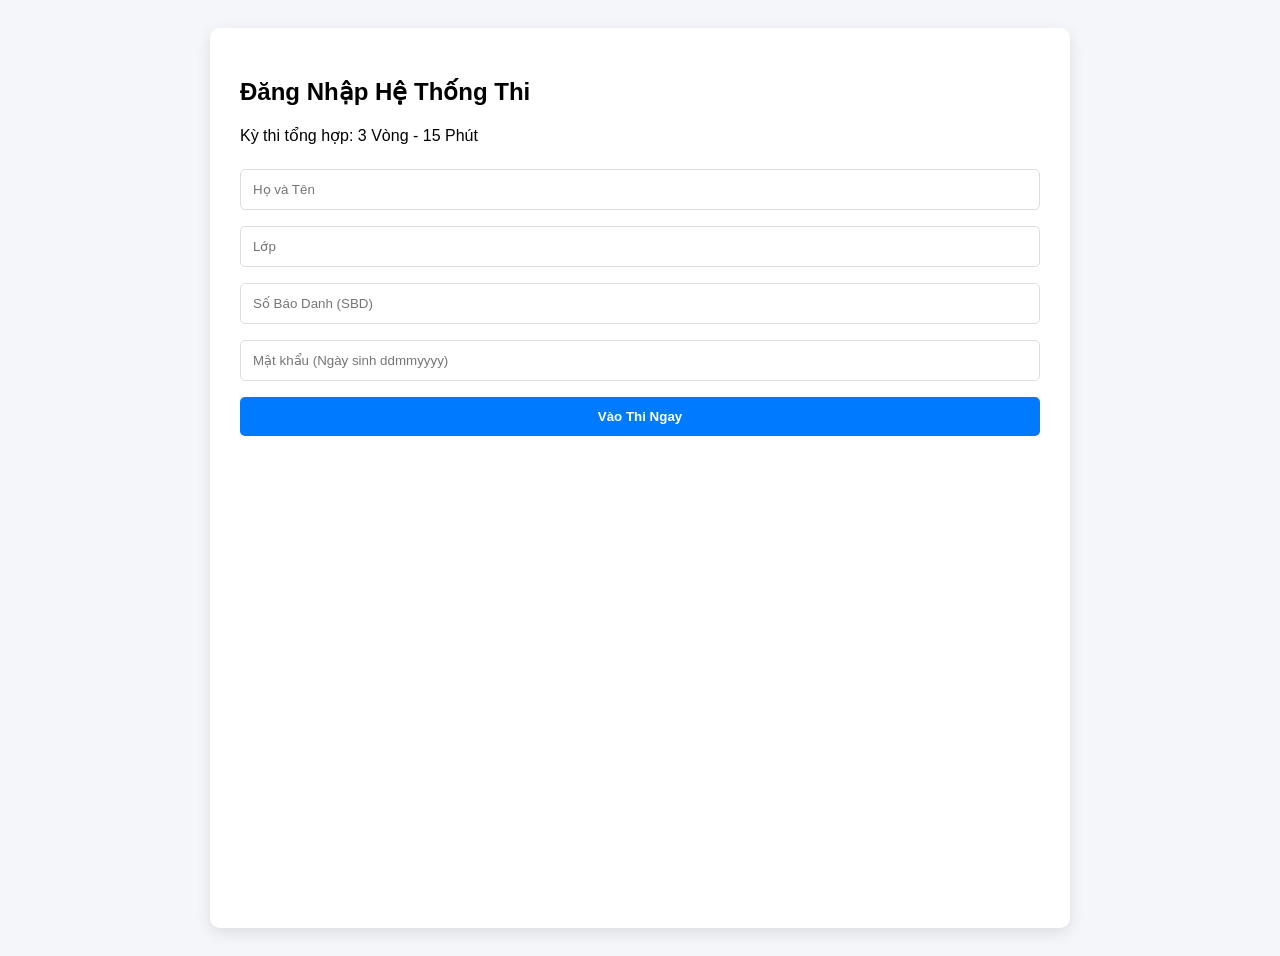
==== index.html @ c5b40950 "change name html file" ====
<!DOCTYPE html>
<html lang="vi">
<head>
    <meta charset="UTF-8">
    <meta name="viewport" content="width=device-width, initial-scale=1.0">
    <title>Cuộc Thi Tiếng Anh Online</title>
    <link rel="stylesheet" href="style.css">
    <link rel="icon" href="data:;base64,iVBORw0KGgo="> </head>
<body>

    <div id="login-container">
        <h2>Đăng Nhập Hệ Thống Thi</h2>
        <p class="sub-title">Kỳ thi tổng hợp: 3 Vòng - 15 Phút</p>
        
        <div class="input-group">
            <input type="text" id="student-name" placeholder="Họ và Tên">
            <input type="text" id="student-class" placeholder="Lớp">
            <input type="text" id="student-sbd" placeholder="Số Báo Danh (SBD)">
            <input type="password" id="student-password" placeholder="Mật khẩu (Ngày sinh ddmmyyyy)">
        </div>
        
        <button id="start-btn">Vào Thi Ngay</button>
        <p id="login-message" class="message"></p>
    </div>

    <div id="quiz-container" class="hidden">
        <div class="quiz-header">
            <div class="header-info">
                <h3>Bài Thi Tổng Hợp</h3>
                <p style="font-size: 0.9em; color: #666;">Thí sinh lưu ý thời gian làm bài</p>
            </div>
            <div id="timer">
                Thời gian còn lại: <span id="time-left">15:00</span>
            </div>
        </div>
        
        <div id="questions-wrapper">
            </div>

        <div class="submit-section">
            <button id="submit-btn">Nộp Bài Thi</button>
        </div>
    </div>

    <div id="result-container" class="hidden">
        <div class="result-box">
            <h2>Kết Quả Nộp Bài</h2>
            <div class="result-icon">📝</div>
            <p id="result-message" class="message"></p>
            <p id="result-detail" style="color: #555; margin-top: 10px;"></p>
            <p style="font-size: 0.8em; color: #888; margin-top: 20px;">Hệ thống đã ghi nhận kết quả. Bạn có thể tắt trình duyệt.</p>
        </div>
    </div>

    <script src="script.js"></script>

</body>
</html>
---- style.css ----
/* --- CƠ BẢN --- */
body { font-family: 'Segoe UI', Tahoma, Geneva, Verdana, sans-serif; background-color: #f4f6f9; display: flex; justify-content: center; padding: 20px; min-height: 100vh; }
.hidden { display: none !important; }
#login-container, #quiz-container, #result-container { background: white; padding: 30px; border-radius: 10px; box-shadow: 0 5px 15px rgba(0,0,0,0.1); width: 100%; max-width: 800px; }

/* --- INPUT & BUTTON --- */
input, select, button { width: 100%; padding: 12px; margin: 8px 0; border: 1px solid #ddd; border-radius: 5px; box-sizing: border-box; }
button { background-color: #007bff; color: white; border: none; font-weight: bold; cursor: pointer; transition: 0.3s; }
button:hover { background-color: #0056b3; }
button:disabled { background-color: #ccc; cursor: not-allowed; }

/* --- CÂU HỎI --- */
.question-block { margin-bottom: 30px; padding-bottom: 20px; border-bottom: 1px solid #eee; }
.question-text { font-weight: 600; font-size: 1.1em; color: #333; margin-bottom: 15px; }
.question-media { text-align: center; margin-bottom: 15px; }
.q-img { max-width: 100%; max-height: 200px; border-radius: 8px; }

/* --- DẠNG TRẮC NGHIỆM (TEXT) --- */
.options label { display: block; padding: 10px; background: #f9f9f9; margin-bottom: 5px; border-radius: 5px; cursor: pointer; }
.options label:hover { background: #eef; }
.options input { width: auto; margin-right: 10px; }

/* --- DẠNG TRẮC NGHIỆM (ẢNH) --- */
.options-grid { display: grid; grid-template-columns: repeat(2, 1fr); gap: 15px; }
@media(min-width:600px) { .options-grid { grid-template-columns: repeat(4, 1fr); } }
.option-image-box { border: 2px solid #eee; padding: 5px; border-radius: 8px; cursor: pointer; transition: 0.2s; text-align: center; }
.option-image-box img { width: 100%; height: 100px; object-fit: contain; }
.option-image-box:has(input:checked) { border-color: #007bff; background: #e7f3ff; }
/* Fallback cho trình duyệt cũ */
.option-image-box input:checked + img { border: 3px solid #007bff; }

/* --- DẠNG ĐIỀN TỪ --- */
.fill-input { border: 2px solid #007bff; background: #fffdf0; font-weight: bold; }

/* --- DẠNG SẮP XẾP ẢNH --- */
.arrange-container { display: grid; grid-template-columns: repeat(2, 1fr); gap: 10px; }
.arrange-item { position: relative; border: 1px solid #ddd; padding: 10px; border-radius: 8px; text-align: center; }
.arrange-label { position: absolute; top: 5px; left: 5px; background: #007bff; color: white; width: 25px; height: 25px; border-radius: 50%; display: flex; align-items: center; justify-content: center; font-weight: bold; }
.arrange-item img { width: 100%; height: 80px; object-fit: cover; }
.arrange-input { width: 60px; text-align: center; font-weight: bold; margin-top: 5px; }

/* --- DẠNG SẮP XẾP TỪ --- */
.answer-zone { min-height: 50px; border-bottom: 2px dashed #aaa; padding: 10px; margin-bottom: 15px; display: flex; flex-wrap: wrap; gap: 10px; background: #fff; }
.word-bank { display: flex; flex-wrap: wrap; gap: 10px; }
.word-btn { width: auto; background: white; border: 1px solid #ccc; border-radius: 20px; padding: 5px 15px; box-shadow: 0 2px 0 #ddd; color: #333; }
.word-btn.selected { background: #e7f3ff; border-color: #007bff; color: #007bff; }

/* --- THÔNG BÁO --- */
.message { text-align: center; margin-top: 10px; font-weight: bold; }
.message.error { color: red; }
.message.success { color: green; }



/* Thêm vào style.css */

.quiz-header {
    display: flex;
    justify-content: space-between;
    align-items: center;
    background-color: #fff;
    padding: 15px;
    border-bottom: 2px solid #007bff;
    
    /* Làm đồng hồ dính chặt lên trên cùng khi cuộn */
    position: sticky;
    top: 0;
    z-index: 1000;
    box-shadow: 0 2px 5px rgba(0,0,0,0.1);
}

#timer {
    font-size: 1.2em;
    font-weight: bold;
    color: #d9534f; /* Màu đỏ cho khẩn cấp */
    background: #fff;
    padding: 5px 10px;
    border-radius: 5px;
    border: 2px solid #d9534f;
}

/* Thêm style cho tiêu đề từng vòng phân cách */
.round-divider {
    background-color: #e9ecef;
    color: #495057;
    padding: 10px;
    margin: 20px 0 10px 0;
    font-weight: bold;
    text-transform: uppercase;
    border-left: 5px solid #007bff;
    border-radius: 4px;
}
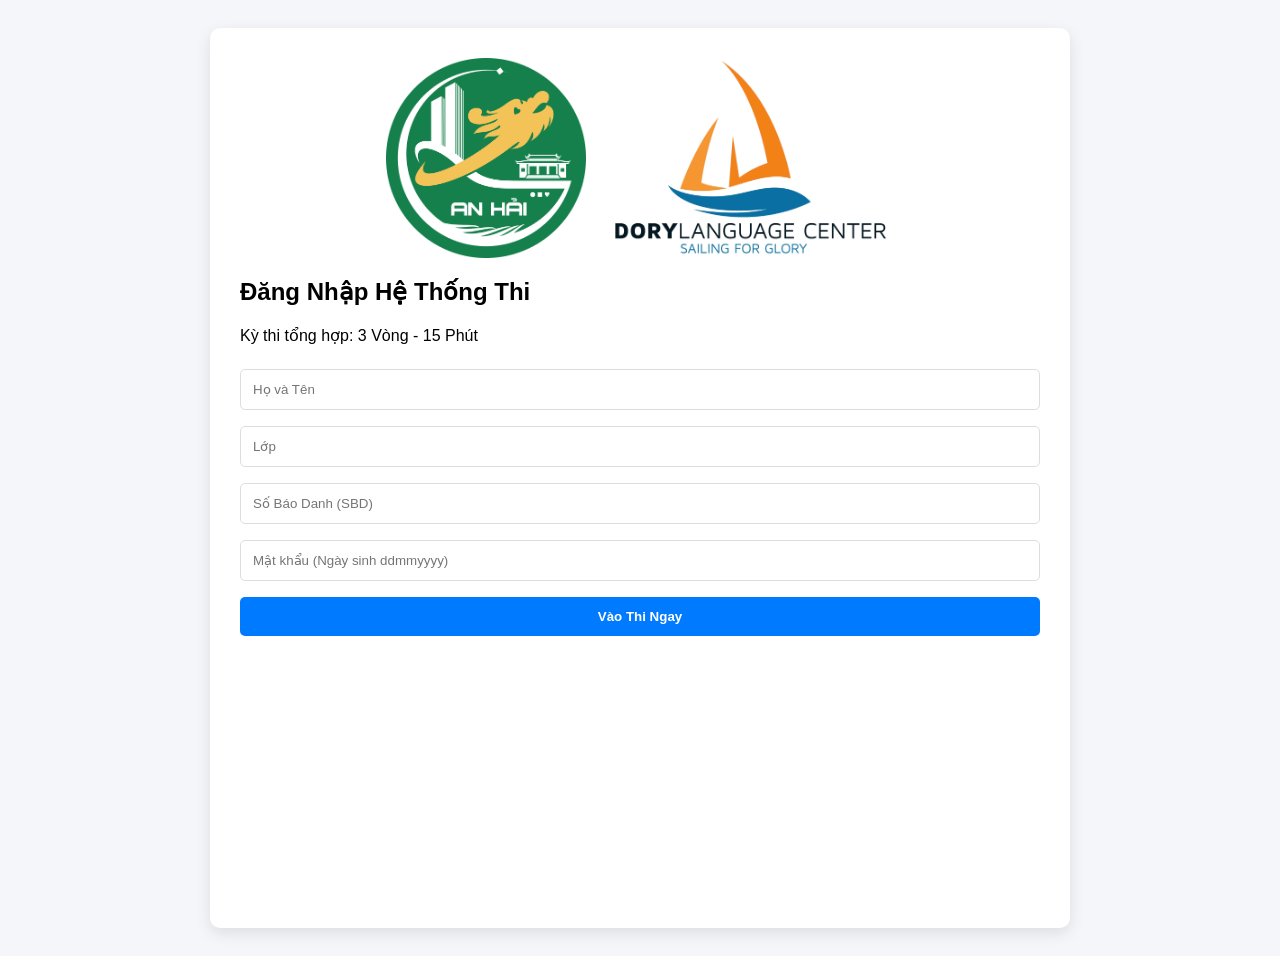
==== commit 62e3ed65: "check point 1" ====
--- a/index.html
+++ b/index.html
@@ -9,6 +9,10 @@
 <body>
 
     <div id="login-container">
+        <div class="logo-header">
+            <img src="LOGOANHAI.png" alt="Logo Trung Tâm 1" class="academy-logo">
+            <img src="LogoDory.jpg" alt="Logo Trung Tâm 2" class="academy-logo">
+        </div>
         <h2>Đăng Nhập Hệ Thống Thi</h2>
         <p class="sub-title">Kỳ thi tổng hợp: 3 Vòng - 15 Phút</p>
         
--- a/style.css
+++ b/style.css
@@ -81,12 +81,28 @@
 
 /* Thêm style cho tiêu đề từng vòng phân cách */
 .round-divider {
-    background-color: #e9ecef;
+    background-color: #8ec1f3;
     color: #495057;
     padding: 10px;
     margin: 20px 0 10px 0;
     font-weight: bold;
     text-transform: uppercase;
-    border-left: 5px solid #007bff;
+    border-left: 5px solid #ec8927;
     border-radius: 4px;
+}
+
+/* --- STYLE CHO LOGO TRUNG TÂM --- */
+.logo-header {
+    display: flex;
+    justify-content: center; /* Căn giữa 2 logo */
+    align-items: center;
+    gap: 20px; /* Khoảng cách giữa 2 logo */
+    margin-bottom: 20px; /* Khoảng cách từ logo xuống tiêu đề */
+}
+
+.academy-logo {
+    max-height: 200px; /* Chiều cao tối đa, tránh logo quá to */
+    max-width: 45%;   /* Đảm bảo 2 logo không bị tràn ra ngoài trên điện thoại */
+    object-fit: contain; /* Giữ nguyên tỷ lệ ảnh không bị méo */
+    display: block;
 }
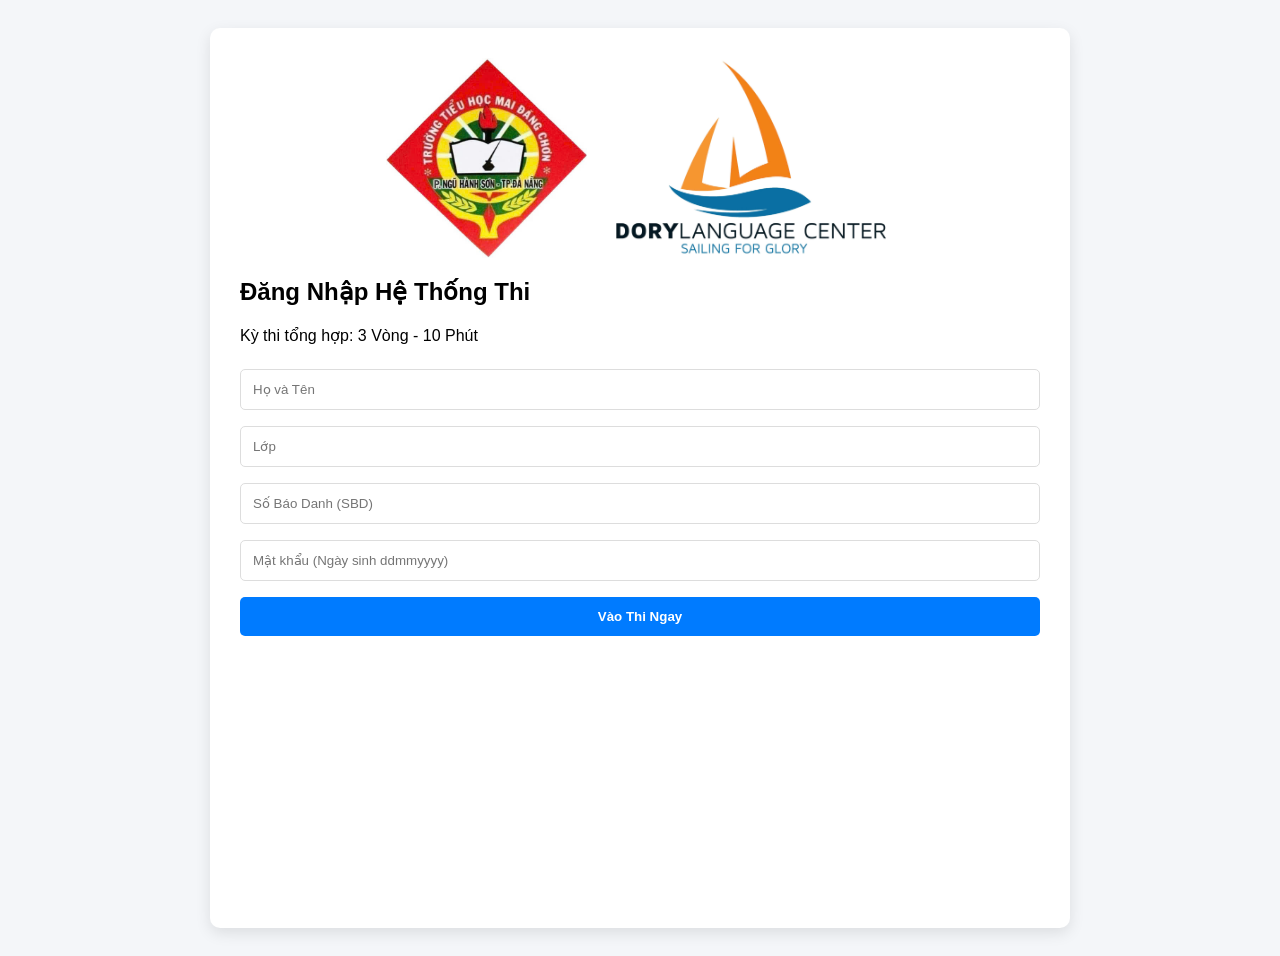
==== commit d32fb023: "update mai dang chon" ====
--- a/index.html
+++ b/index.html
@@ -1,28 +1,31 @@
 <!DOCTYPE html>
 <html lang="vi">
+
 <head>
     <meta charset="UTF-8">
     <meta name="viewport" content="width=device-width, initial-scale=1.0">
     <title>Cuộc Thi Tiếng Anh Online</title>
     <link rel="stylesheet" href="style.css">
-    <link rel="icon" href="data:;base64,iVBORw0KGgo="> </head>
+    <link rel="icon" href="data:;base64,iVBORw0KGgo=">
+</head>
+
 <body>
 
     <div id="login-container">
         <div class="logo-header">
-            <img src="LOGOANHAI.png" alt="Logo Trung Tâm 1" class="academy-logo">
+            <img src="LOGO_maiDangChon.jpg" alt="Logo Trung Tâm 1" class="academy-logo">
             <img src="LogoDory.jpg" alt="Logo Trung Tâm 2" class="academy-logo">
         </div>
         <h2>Đăng Nhập Hệ Thống Thi</h2>
-        <p class="sub-title">Kỳ thi tổng hợp: 3 Vòng - 15 Phút</p>
-        
+        <p class="sub-title">Kỳ thi tổng hợp: 3 Vòng - 10 Phút</p>
+
         <div class="input-group">
             <input type="text" id="student-name" placeholder="Họ và Tên">
             <input type="text" id="student-class" placeholder="Lớp">
             <input type="text" id="student-sbd" placeholder="Số Báo Danh (SBD)">
             <input type="password" id="student-password" placeholder="Mật khẩu (Ngày sinh ddmmyyyy)">
         </div>
-        
+
         <button id="start-btn">Vào Thi Ngay</button>
         <p id="login-message" class="message"></p>
     </div>
@@ -34,15 +37,20 @@
                 <p style="font-size: 0.9em; color: #666;">Thí sinh lưu ý thời gian làm bài</p>
             </div>
             <div id="timer">
-                Thời gian còn lại: <span id="time-left">15:00</span>
+                Thời gian còn lại: <span id="time-left">10:00</span>
             </div>
         </div>
-        
+
         <div id="questions-wrapper">
-            </div>
+        </div>
 
-        <div class="submit-section">
-            <button id="submit-btn">Nộp Bài Thi</button>
+        <div id="questions-wrapper">
+        </div>
+
+        <div class="control-bar">
+            <button id="early-submit-btn" class="secondary-btn">Nộp bài ngay</button>
+
+            <button id="next-btn" class="primary-btn">Câu tiếp theo ➜</button>
         </div>
     </div>
 
@@ -52,11 +60,13 @@
             <div class="result-icon">📝</div>
             <p id="result-message" class="message"></p>
             <p id="result-detail" style="color: #555; margin-top: 10px;"></p>
-            <p style="font-size: 0.8em; color: #888; margin-top: 20px;">Hệ thống đã ghi nhận kết quả. Bạn có thể tắt trình duyệt.</p>
+            <p style="font-size: 0.8em; color: #888; margin-top: 20px;">Hệ thống đã ghi nhận kết quả. Bạn có thể tắt
+                trình duyệt.</p>
         </div>
     </div>
 
     <script src="script.js"></script>
 
 </body>
+
 </html>
--- a/style.css
+++ b/style.css
@@ -105,4 +105,73 @@
     max-width: 45%;   /* Đảm bảo 2 logo không bị tràn ra ngoài trên điện thoại */
     object-fit: contain; /* Giữ nguyên tỷ lệ ảnh không bị méo */
     display: block;
-}+}
+
+
+
+/* --- NÚT NGHE AUDIO MỚI --- */
+.audio-btn {
+    background-color: #28a745; /* Màu xanh lá */
+    color: white;
+    border: none;
+    padding: 8px 15px;
+    border-radius: 20px;
+    cursor: pointer;
+    font-size: 0.9em;
+    display: inline-flex;
+    align-items: center;
+    gap: 5px;
+    width: auto; /* Không chiếm hết dòng */
+}
+
+.audio-btn:hover {
+    background-color: #218838;
+}
+
+.audio-btn:disabled {
+    background-color: #ccc;
+    cursor: not-allowed;
+}
+
+.playing {
+    background-color: #dc3545 !important; /* Màu đỏ khi đang phát */
+    animation: pulse 1.5s infinite;
+}
+
+@keyframes pulse {
+    0% { box-shadow: 0 0 0 0 rgba(220, 53, 69, 0.7); }
+    70% { box-shadow: 0 0 0 10px rgba(220, 53, 69, 0); }
+    100% { box-shadow: 0 0 0 0 rgba(220, 53, 69, 0); }
+}
+
+/* --- THANH ĐIỀU HƯỚNG --- */
+.control-bar {
+    display: flex;
+    justify-content: space-between; /* Đẩy 2 nút ra 2 góc */
+    align-items: center;
+    margin-top: 20px;
+    padding-top: 20px;
+    border-top: 1px solid #eee;
+}
+
+.primary-btn {
+    background-color: #007bff;
+    color: white;
+    padding: 12px 30px;
+    font-size: 1.1em;
+    border-radius: 8px;
+    border: none;
+    cursor: pointer;
+    transition: 0.3s;
+}
+.primary-btn:hover { background-color: #0056b3; box-shadow: 0 4px 10px rgba(0,0,0,0.2); }
+
+.secondary-btn {
+    background-color: #6c757d; /* Màu xám */
+    color: white;
+    padding: 10px 20px;
+    border-radius: 8px;
+    border: none;
+    cursor: pointer;
+}
+.secondary-btn:hover { background-color: #5a6268; }
